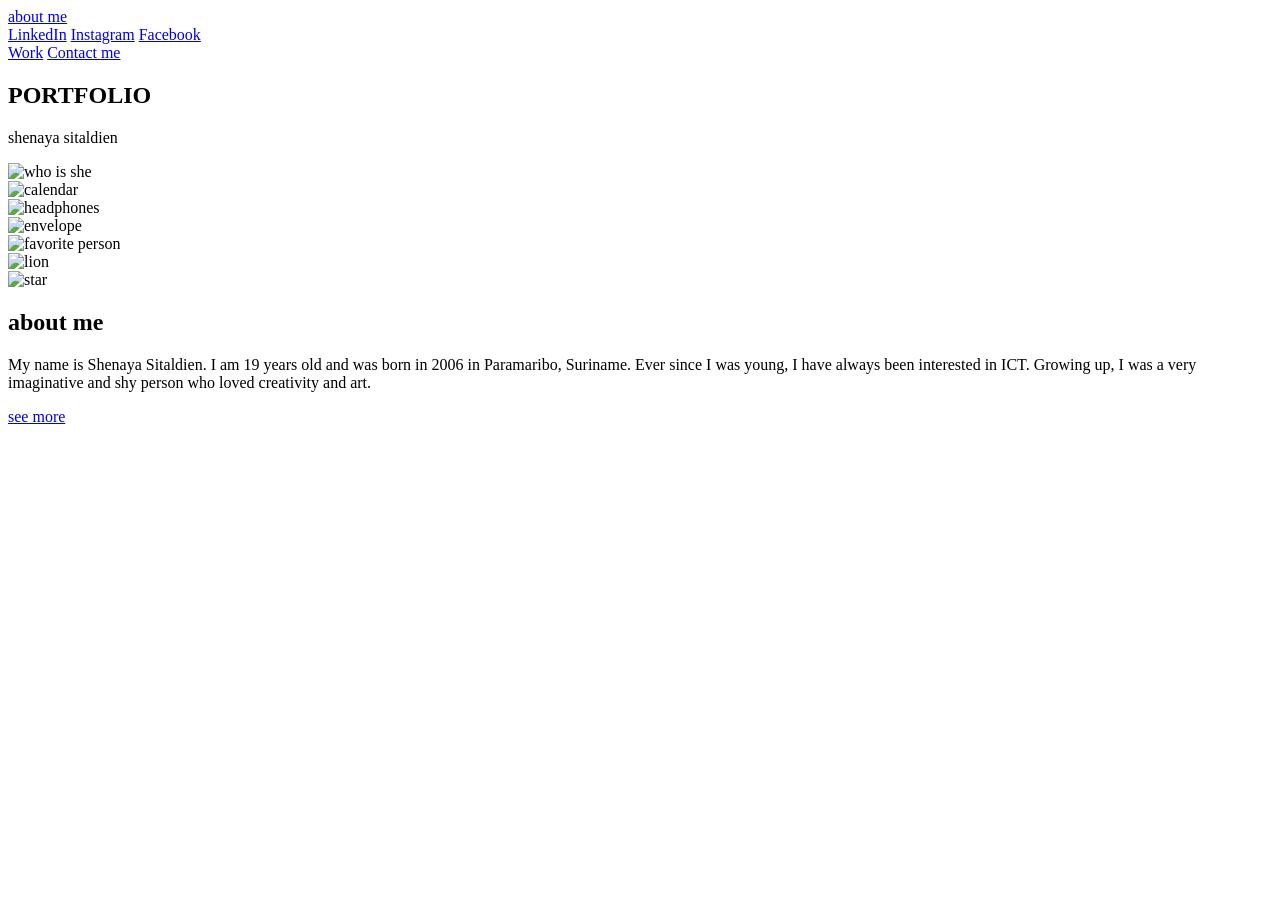
==== index.html @ 53fd30f0 "Add files via upload" ====
<!DOCTYPE html>
<html lang="en">
<head>
  <meta charset="UTF-8">
  <meta name="viewport" content="width=device-width, initial-scale=1.0">
  <title>nayas portfolio</title>
  <link rel="stylesheet" href="css/main.css">
  <link rel="stylesheet" href="css/index.css">
  <script src="js/index.js" defer></script>
  <link rel="preconnect" href="https://fonts.googleapis.com">
  <link rel="preconnect" href="https://fonts.gstatic.com" crossorigin>
  <link href="https://fonts.googleapis.com/css2?family=Ultra&display=swap" rel="stylesheet">
  <link href="https://fonts.googleapis.com/css2?family=Mrs+Saint+Delafield&display=swap" rel="stylesheet">
</head>
<body class="bg-color">
  <header>
    <div class="navbar">
      <a href="#" class="active">about me</a>
      <div class="links nav-links-left">
        <a href="https://www.linkedin.com/in/shenaya-sitaldien-031683353/">LinkedIn</a>
        <a href="https://www.instagram.com/shenaya18.08/">Instagram</a>
        <a href="https://www.facebook.com/sheni.papaya">Facebook</a>
      </div>
      <div class="links nav-links-right">
        <a href="work.html">Work</a>
        <a href="contact.html">Contact me</a>
      </div>
      <div id="spaces"></div>
    </div>
    <nav>
      <div class="title-container">
        <h1 class="title">PORTFOLIO</h1>
        <p class="subtitle">shenaya sitaldien</p>
      </div>
    </nav>
  </header>
  <section class="about-section">
    <div class="about-container">

      <div class="about-image">
        <div class="who-wrapper">
          <img src="img/me-profile.jpeg" class="who-bg" alt="who is she">

          <div class="who-icon" style="top: 19%; left: 4%; animation-delay: 0s;">
            <img src="img/calender.png" alt="calendar">
          </div>

          <div class="who-icon" style="top: 15%; right: 55%; animation-delay: 0.4s;">
            <img src="img/headphones.png" alt="headphones">
          </div>

          <div class="who-icon" style="top: 24%; right: 53%; animation-delay: 0.8s;">
            <img src="img/envelope.png" alt="envelope">
          </div>

          <div class="who-icon" style="top: 30%; right: 45%; animation-delay: 1.2s;">
            <img src="img/aryan.png" alt="favorite person">
          </div>

          <div class="who-icon" style="bottom: 43%; right: 46%; animation-delay: 1.6s;">
            <img src="img/leo.png" alt="lion">
          </div>

          <div class="who-icon" style="bottom: 43%; left: -3%; animation-delay: 2s;">
            <img src="img/star.png" alt="star">
          </div>
        </div>
      </div>

      <!-- RIGHT SIDE — about me text -->
      <div class="about-content">
        <h2 class="about-me">about me</h2>
        <p>My name is Shenaya Sitaldien.
          I am 19 years old and was born in 2006 in Paramaribo, Suriname.
          Ever since I was young, I have always been interested in ICT.
          Growing up, I was a very imaginative and shy person who loved creativity and art.
        </p>
        <a href="about-me.html" class="email-button">see more</a>
      </div>

    </div>
  </section>

</body>
</html>
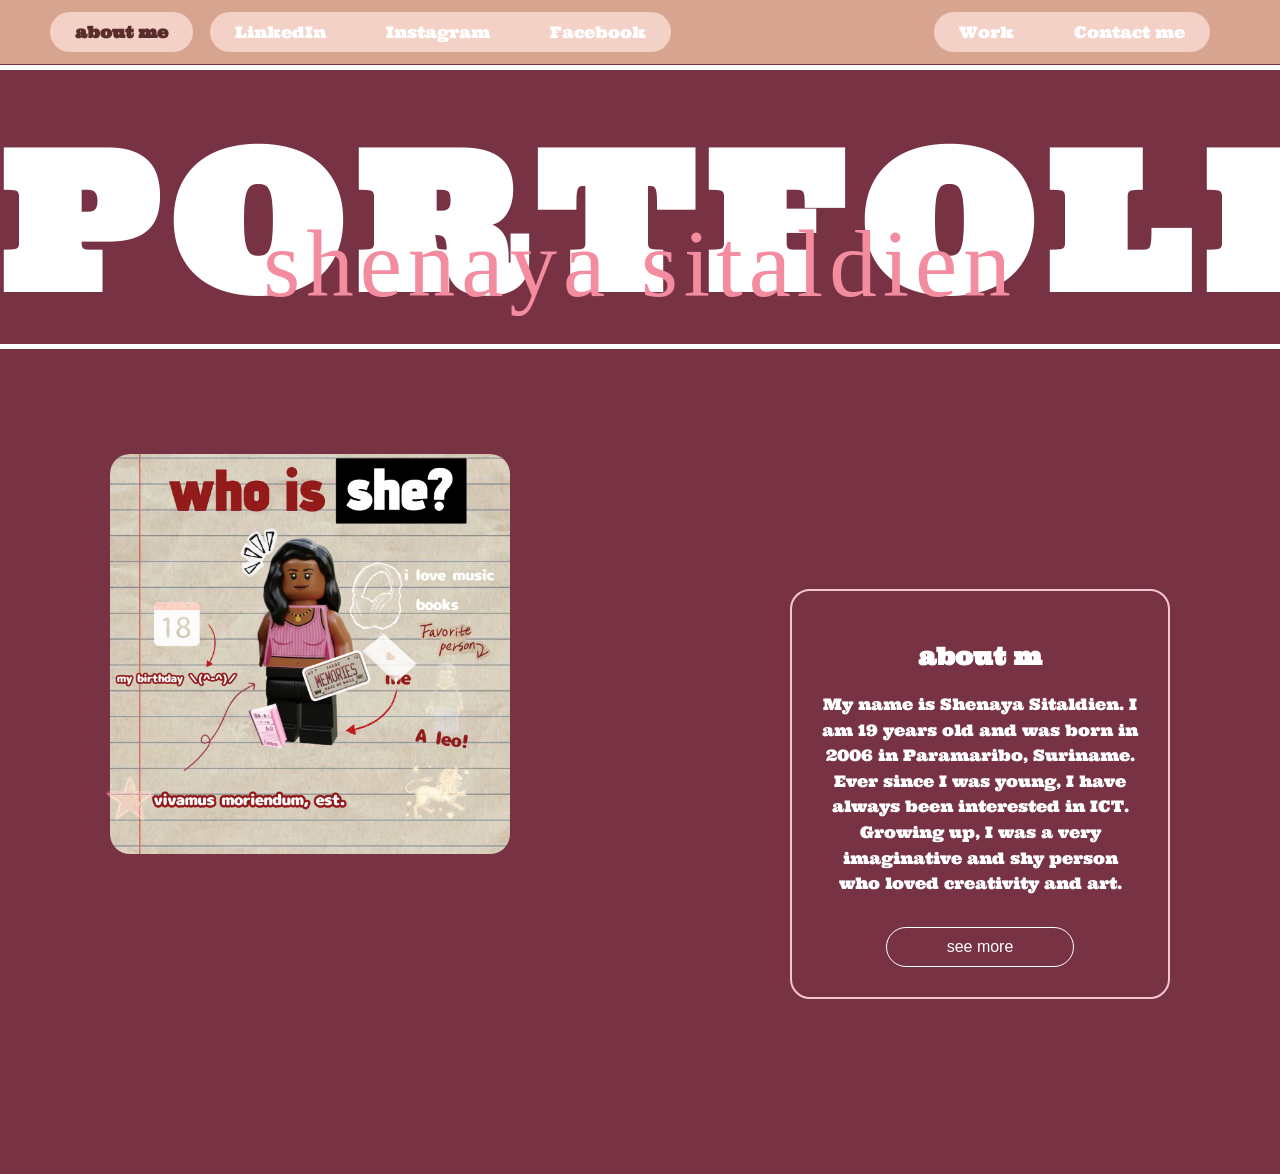
==== commit 026df71a: "Refactor who-icon divs for better structure" ====
--- a/index.html
+++ b/index.html
@@ -41,27 +41,27 @@
         <div class="who-wrapper">
           <img src="img/me-profile.jpeg" class="who-bg" alt="who is she">
 
-          <div class="who-icon" style="top: 19%; left: 4%; animation-delay: 0s;">
+          <div class="who-icon who-icon-1" >
             <img src="img/calender.png" alt="calendar">
           </div>
 
-          <div class="who-icon" style="top: 15%; right: 55%; animation-delay: 0.4s;">
+          <div class="who-icon who-icon-2" >
             <img src="img/headphones.png" alt="headphones">
           </div>
 
-          <div class="who-icon" style="top: 24%; right: 53%; animation-delay: 0.8s;">
+          <div class="who-icon who-icon-3">
             <img src="img/envelope.png" alt="envelope">
           </div>
 
-          <div class="who-icon" style="top: 30%; right: 45%; animation-delay: 1.2s;">
+          <div class="who-icon who-icon-4">
             <img src="img/aryan.png" alt="favorite person">
           </div>
 
-          <div class="who-icon" style="bottom: 43%; right: 46%; animation-delay: 1.6s;">
+          <div class="who-icon who-icon-5">
             <img src="img/leo.png" alt="lion">
           </div>
 
-          <div class="who-icon" style="bottom: 43%; left: -3%; animation-delay: 2s;">
+          <div class="who-icon who-icon-6" >
             <img src="img/star.png" alt="star">
           </div>
         </div>
--- a/css/main.css
+++ b/css/main.css
@@ -0,0 +1,201 @@
+  body {
+      margin: 0;
+      background-color: #773344;
+      font-family: "Ultra", serif;
+      font-weight: 400;
+      font-style: normal;
+    }
+
+    /* NAVBAR */
+    .navbar {
+      display: flex;
+      align-items: center;
+
+      background: #d6a48f; /* beige/pink tone */
+       padding: 12px 50px;
+}
+
+    .active {
+      background: #f3d1c6;
+      padding: 10px 25px;
+      border-radius: 30px;
+      text-decoration: none;
+      color: #5a2d2d;
+      font-weight: 600;
+    }
+
+    .links {
+      display: flex;
+      gap: 60px;
+      background: #f3d1c6;
+      padding: 10px 25px;
+      border-radius: 30px;
+      text-decoration: none;
+      color: #fff0f0;
+      margin-left: 17px;
+    }
+
+    .links a {
+      text-decoration: none;
+      color: #ffffff;
+      font-weight: 500;
+    }
+
+    .links a:hover {
+      text-decoration: underline;
+    }
+
+    .links-right {
+      display: flex;
+      gap: 60px;
+      background: #f3d1c6;
+      padding: 10px 25px;
+      border-radius: 30px;
+      margin-left: auto;
+      margin-right: 20px;
+    }
+
+    .links-right a {
+      text-decoration: none;
+      color: #ffffff;
+      font-weight: 500;
+    }
+
+    /* PAGE CONTENT */
+    .page-content {
+      padding: 60px 80px;
+      display: flex;
+      flex-direction: column;
+      gap: 60px;
+    }
+
+    /* CARDS */
+    .card {
+      border: 2px solid #f7c5d0;
+      border-radius: 20px;
+      padding: 30px 40px;
+      max-width: 520px;
+      color: #5a2d2d;
+      opacity: 0;
+      transform: translateX(-80px);
+      transition: opacity 0.9s ease, transform 0.9s ease;
+    }
+
+    .card.visible {
+      opacity: 1;
+      transform: translateX(0);
+    }
+
+    /* alternating alignment */
+    .card:nth-child(2) {
+      align-self: flex-end;
+    }
+
+    .card h2 {
+      font-family: "Ultra", serif;
+      font-size: 18px;
+      color: #f48ca0;
+      margin-bottom: 14px;
+      text-align: center;
+    }
+
+    .card p {
+      font-family: "Ultra", serif;
+      font-size: 14px;
+      line-height: 1.8;
+      text-align: center;
+      color: #fff0f0;
+      margin: 0;
+    }
+     .card-row {
+  display: flex;
+  align-items: center;
+  gap: 40px;
+}
+
+.card-row.reverse {
+  justify-content: flex-end;
+}
+
+.floating-icon {
+  width: 400px;
+  height: 400px;
+  object-fit: contain;
+  animation: floatIcon 3s ease-in-out infinite;
+}
+
+@keyframes floatIcon {
+  0%   { transform: translateY(0px); }
+  50%  { transform: translateY(-12px); }
+  100% { transform: translateY(0px); }
+}
+@media (max-width: 768px) {
+  .navbar {
+    flex-wrap: wrap;
+  }
+}
+.flowers {
+  margin-left: 200px;
+}
+.flowers {
+  width: 400px;
+  height: 400px;
+  object-fit: contain;
+}
+.flowers {
+  margin-left: 200px;
+}
+.flowers {
+  width: 400px;
+  height: 400px;
+  object-fit: contain;
+  animation: floatIcon 3s ease-in-out infinite;
+}
+
+/* Fix: Push the icon to the right when it comes AFTER a card */
+.card-row .card + .floating-icon {
+  margin-left: 200px;
+}
+
+/* Fix: Push the icon to the left when it comes BEFORE a card in a reversed row */
+.card-row.reverse .floating-icon {
+  margin-right: 200px;
+}
+.dog {
+  margin-right: 200px; 
+}
+.dog {
+  width: 400px;
+  height: 400px;
+  object-fit: contain;
+  animation: floatIcon 3s ease-in-out infinite;
+}
+
+/* Fix: Push the icon to the right when it comes AFTER a card */
+.card-row .card + .floating-icon {
+  margin-left: 200px;
+}
+
+/* Fix: Push the icon to the left when it comes BEFORE a card in a reversed row */
+.card-row.reverse .floating-icon {
+  margin-right: 200px;
+}
+.cherries{
+  margin-left: 200px;
+}
+.cherries {
+  width: 400px;
+  height: 400px;
+  object-fit: contain;
+  animation: floatIcon 3s ease-in-out infinite;
+}
+
+/* Fix: Push the icon to the right when it comes AFTER a card */
+.card-row .card + .floating-icon {
+  margin-left: 200px;
+}
+
+/* Fix: Push the icon to the left when it comes BEFORE a card in a reversed row */
+.card-row.reverse .floating-icon {
+  margin-right: 200px;
+}
--- a/css/index.css
+++ b/css/index.css
@@ -0,0 +1,244 @@
+ body {
+  margin: 0;
+  font-family: "Ultra", serif;
+  font-weight: 400;
+  font-style: normal;
+}
+.bg-color {
+  background-color: #773344;
+}
+/* Navbar container */
+.navbar {
+  display: flex;
+  align-items: center;
+
+  background: #d6a48f; /* beige/pink tone */
+  padding: 12px 50px;
+}
+
+/* Left button (about me) */
+.active {
+  background: #f3d1c6;
+  padding: 10px 25px;
+  border-radius: 30px;
+  text-decoration: none;
+  color: #5a2d2d;
+  font-weight: 600;
+}
+
+/* Right links container */
+.links {
+  display: flex;
+  gap: 60px;
+  background: #f3d1c6;
+  padding: 10px 25px;
+  border-radius: 30px;
+  text-decoration: none;
+  color: #5a2d2d;
+  margin-left: auto;
+  /* remove the margin-right: 810px line */
+}
+
+/* Links */
+.links a {
+  text-decoration: none;
+  color: #fff;
+  font-weight: 500;
+}
+
+/* Optional hover effect */
+.links a:hover {
+  text-decoration: cornsilk;
+}
+.title {
+font-family: "Ultra", serif;
+margin-top: 1px;
+margin-left: 0px;
+margin-right: 0px;
+margin-bottom: 0px;
+font-size: 190px;
+letter-spacing: 15px;
+padding-top: 30px;
+border-top: #fff 5px solid;
+border-bottom:#fff 5px solid;
+color: #fff;
+}
+.line-1 {
+  height: 2px;
+  background: #fff;
+  width:80%;
+  margin: 20px auto;
+}
+.my-name {
+  font-family: "Mrs Saint Delafield", cursive;
+  font-size: 30px;
+  color: #f48ca0;  
+  letter-spacing: 6px;
+  text-align: center;
+  padding-bottom: 50px;
+}
+.subtitle {
+  margin-top: -140px;
+  color: #f48ca0;
+  font-family: "Mrs Saint Delafield", cursive;
+  font-size: 95px;
+  letter-spacing: 6px;
+  align-items: center;
+  text-align: center;
+
+}
+#space{
+  padding: 20px;
+}
+/* The main background section */
+.about-section {
+  padding: 5px px;
+  color: white;
+  font-family: 'YourCustomFont', sans-serif;
+}
+
+/* The container that holds the two columns */
+.about-container {
+  display: flex;
+  flex-direction: row;
+  align-items: center;
+  justify-content: center;
+  width: 100%;
+  max-width: 1100px;
+  margin: 0 auto;
+  gap: 0;
+  padding: 40px 20px;
+  box-sizing: border-box;
+}
+
+/* Styling the image side */
+.about-image img {
+  max-width: 400px;
+  height: auto;
+  border-radius: 20px; /* Gives it those soft corners from your design */
+}
+
+/* Styling the text side */
+.about-content {
+  text-align: center;
+  flex: 1;
+  margin: 0;
+  max-width: 350px;
+  border: 2px solid #f7c5d0;
+  border-radius: 20px;
+  padding: 30px;
+}
+
+.about-content h2 {
+  text-transform: lowercase;
+  margin-bottom: 20px;
+}
+
+.about-content p {
+  line-height: 1.6;
+  margin-bottom: 30px;
+  font-family: ultra, serif;
+  color: #fff;
+
+}
+
+/* The Pill-shaped Email Button */
+.email-button {
+  display: inline-block;
+  padding: 10px 60px;
+  border: 1px solid white;
+  border-radius: 50px; /* This makes it a pill shape */
+  color: white;
+  text-decoration: none;
+  transition: 0.3s;
+}
+
+.email-button:hover {
+  background-color: white;
+  color: #703040;
+}
+.about-me {
+  font-family: "ultra", serif;
+}
+/* Strawberry gif strip */
+.strawberry-strip {
+  width: 100%;
+  overflow: hidden;
+  background: transparent;
+  line-height: 0;
+  display: block;
+}
+
+.strawberry-strip img {
+  width: 100%;
+  height: auto;
+  display: block;
+  mix-blend-mode: multiply;
+  max-height: 60px; /* lower this number = smaller banner */
+  object-fit: cover;
+}
+.who-section {
+  display: flex;
+  justify-content: center;
+  padding: 40px 20px;
+}
+
+.who-wrapper {
+  position: relative;
+  width: 680px;
+  height: 680px;
+}
+
+.who-bg {
+  width: 100%;
+  height: 100%;
+  object-fit: cover;
+  border-radius: 20px;
+  display: block;
+}
+
+.who-icon {
+  position: absolute;
+  animation: floatIcon 3s ease-in-out infinite;
+  transition: transform 0.3s ease;
+  cursor: pointer;
+}
+
+.who-icon img {
+  width: 80px;
+  height: 80px;
+  object-fit: contain;
+  mix-blend-mode: screen;
+  border-radius: 10px;
+}
+
+.who-icon:hover {
+  transform: scale(1.3) !important;
+  animation-play-state: paused;
+}
+.who-icon-1 { top: 19%; left: 4%; animation-delay: 0s; }
+.who-icon-2 { top: 15%; right: 55%; animation-delay: 0.4s; }
+.who-icon-3 { top: 24%; right: 53%; animation-delay: 0.8s; }
+.who-icon-4 { top: 30%; right: 45%; animation-delay: 1.2s; }
+.who-icon-5 { bottom: 43%; right: 46%; animation-delay: 1.6s; }
+.who-icon-6 { bottom: 43%; left: -3%; animation-delay: 2s; }
+@keyframes floatIcon {
+  0%   { transform: translateY(0px); }
+  50%  { transform: translateY(-12px); }
+  100% { transform: translateY(0px); }
+}
+@media (max-width: 768px) {
+  .navbar {
+    flex-wrap: wrap;
+  }
+}
+/* Custom layout spacing for the index page navbar */
+.nav-links-left {
+  margin-left: 17px;
+  margin-right: auto;
+}
+
+.nav-links-right {
+  margin-left: auto;
+  margin-right: 20px;
+}
